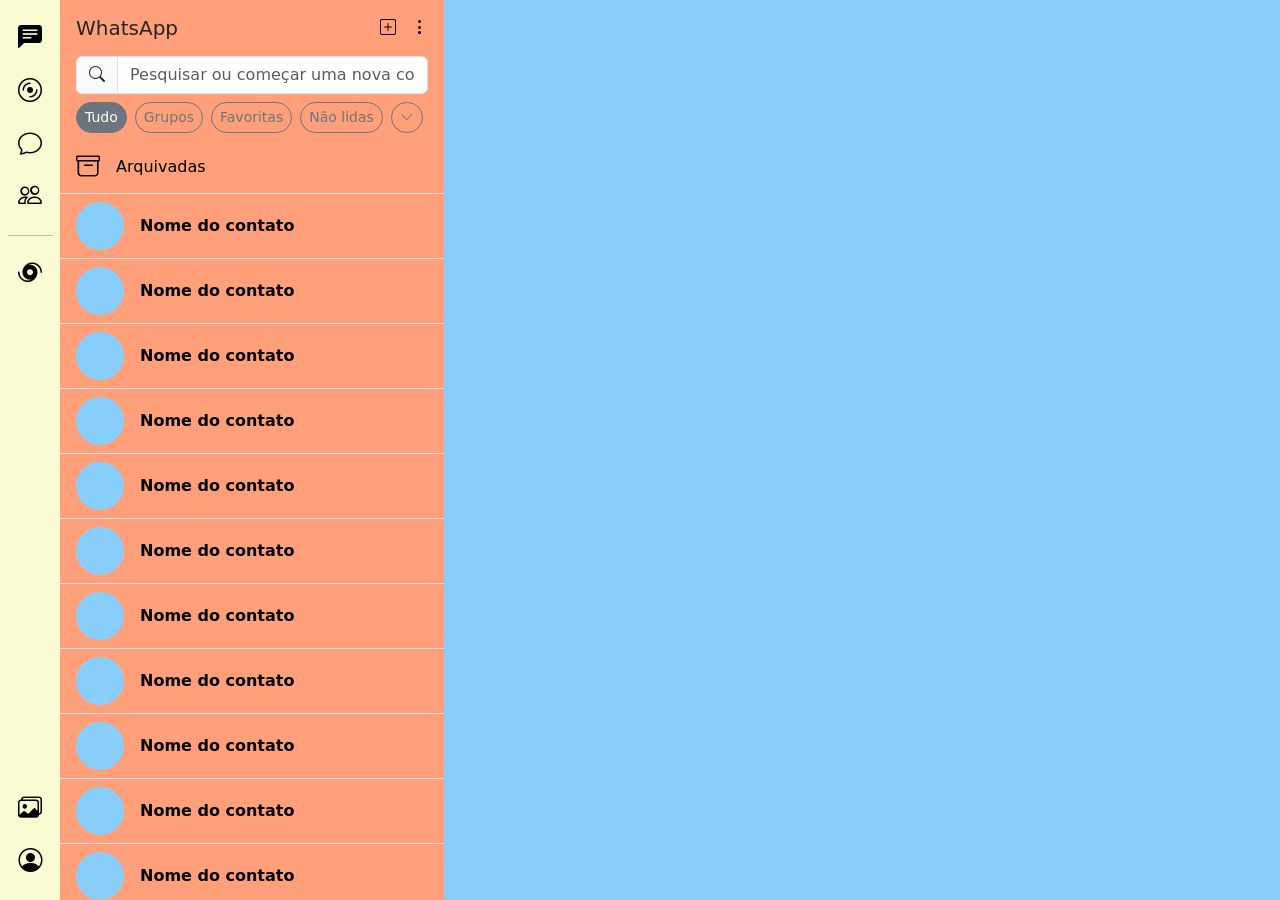
==== index2.html @ 61881d35 "new pages" ====
<!DOCTYPE html>
<html lang="en">
<head>
    <meta charset="UTF-8">
    <meta name="viewport" content="width=device-width, initial-scale=1.0">
    <link rel="stylesheet" href="style.css">
    <link rel="stylesheet" href="https://cdn.jsdelivr.net/npm/bootstrap@5.3.8/dist/css/bootstrap.min.css">
    <link rel="stylesheet" href="https://cdn.jsdelivr.net/npm/bootstrap-icons@1.13.1/font/bootstrap-icons.min.css">
    <title>Document</title>
</head>
<body>

    <div class="d-flex vh-100">

        <div class="d-flex flex-column align-items-center py-3 A" style="width: 60px;">
            <ul class="nav nav-pills flex-column align-items-center gap-2 h4">
                <li class="nav-item">
                    <a class="nav-link text-black" aria-current="page" href="#">
                        <i class="bi bi-chat-left-text-fill"></i>
                    </a>
                </li>
                <li class="nav-item">
                    <a class="nav-link text-black" href="#">
                        <i class="bi bi-disc"></i>
                    </a>
                </li>
                <li class="nav-item">
                    <a class="nav-link text-black" href="#">
                        <i class="bi bi-chat"></i>
                    </a>
                </li>
                <li class="nav-item">
                    <a class="nav-link text-black" href="#">
                        <i class="bi bi-people"></i>
                    </a>
                </li>
            </ul>

            <hr class="w-75 my-3">

            <ul class="nav nav-pills flex-column align-items-center h4">
                <li class="nav-item">
                    <a class="nav-link text-black" href="#">
                        <i class="bi bi-hurricane"></i>
                    </a>
                </li>
            </ul>

            <ul class="nav nav-pills flex-column align-items-center gap-2 h4 mt-auto">
                <li class="nav-item">
                    <a class="nav-link text-black" href="#">
                        <i class="bi bi-images"></i>
                    </a>
                </li>
                <li class="nav-item">
                    <a class="nav-link text-black" href="#">
                        <i class="bi bi-person-circle"></i>
                    </a>
                </li>
            </ul>
        </div>


        <div class="d-flex flex-column B" style="width: 30%;">

            <div class="p-3 d-flex justify-content-between align-items-center">
                <h5 class="m-0">WhatsApp</h5>
                <div class="d-flex gap-3">
                    <a href="#" class="text-black"><i class="bi bi-plus-square"></i></a>
                    <a href="#" class="text-black"><i class="bi bi-three-dots-vertical"></i></a>
                </div>
            </div>

            <div class="px-3 pb-2">
                <div class="input-group">
                    <span class="input-group-text"><i class="bi bi-search"></i></span>
                    <input type="text" class="form-control" placeholder="Pesquisar ou começar uma nova conversa">
                </div>
            </div>

            <div class="px-3 pb-2 d-flex gap-2">
                <input type="radio" class="btn-check" name="filtro" id="filtroTudo" checked>
                <label class="btn btn-sm btn-outline-secondary rounded-pill" for="filtroTudo">Tudo</label>

                <input type="radio" class="btn-check" name="filtro" id="filtroGrupos">
                <label class="btn btn-sm btn-outline-secondary rounded-pill" for="filtroGrupos">Grupos</label>

                <input type="radio" class="btn-check" name="filtro" id="filtroFavoritas">
                <label class="btn btn-sm btn-outline-secondary rounded-pill" for="filtroFavoritas">Favoritas</label>

                <input type="radio" class="btn-check" name="filtro" id="filtroNaoLidas">
                <label class="btn btn-sm btn-outline-secondary rounded-pill" for="filtroNaoLidas">Não lidas</label>

                <button class="btn btn-sm btn-outline-secondary rounded-pill">
                    <i class="bi bi-chevron-down"></i>
                </button>
            </div>

            <!-- LISTA DE CONVERSAS (scrollável) -->
            <div class="overflow-y-auto flex-grow-1">
                <!-- ARQUIVADAS -->
                <a href="#" class="d-flex align-items-center gap-3 px-3 py-2 text-black text-decoration-none border-bottom">
                    <i class="bi bi-archive fs-4"></i>
                    <span>Arquivadas</span>
                </a>

                
                <a href="#" class="d-flex align-items-center gap-3 px-3 py-2 text-black text-decoration-none border-bottom">
                    <div class="rounded-circle C flex-shrink-0" style="width: 48px; height: 48px;"></div>
                    <div class="flex-grow-1 overflow-hidden">
                        <div class="d-flex justify-content-between">
                            <span class="fw-semibold">Nome do contato</span>
                        </div>
                    </div>
                </a>
                <a href="#" class="d-flex align-items-center gap-3 px-3 py-2 text-black text-decoration-none border-bottom">
                    <div class="rounded-circle C flex-shrink-0" style="width: 48px; height: 48px;"></div>
                    <div class="flex-grow-1 overflow-hidden">
                        <div class="d-flex justify-content-between">
                            <span class="fw-semibold">Nome do contato</span>
                        </div>
                    </div>
                </a>
                <a href="#" class="d-flex align-items-center gap-3 px-3 py-2 text-black text-decoration-none border-bottom">
                    <div class="rounded-circle C flex-shrink-0" style="width: 48px; height: 48px;"></div>
                    <div class="flex-grow-1 overflow-hidden">
                        <div class="d-flex justify-content-between">
                            <span class="fw-semibold">Nome do contato</span>
                        </div>
                    </div>
                </a>
                <a href="#" class="d-flex align-items-center gap-3 px-3 py-2 text-black text-decoration-none border-bottom">
                    <div class="rounded-circle C flex-shrink-0" style="width: 48px; height: 48px;"></div>
                    <div class="flex-grow-1 overflow-hidden">
                        <div class="d-flex justify-content-between">
                            <span class="fw-semibold">Nome do contato</span>
                        </div>
                    </div>
                </a>
                <a href="#" class="d-flex align-items-center gap-3 px-3 py-2 text-black text-decoration-none border-bottom">
                    <div class="rounded-circle C flex-shrink-0" style="width: 48px; height: 48px;"></div>
                    <div class="flex-grow-1 overflow-hidden">
                        <div class="d-flex justify-content-between">
                            <span class="fw-semibold">Nome do contato</span>
                        </div>
                    </div>
                </a>
                <a href="#" class="d-flex align-items-center gap-3 px-3 py-2 text-black text-decoration-none border-bottom">
                    <div class="rounded-circle C flex-shrink-0" style="width: 48px; height: 48px;"></div>
                    <div class="flex-grow-1 overflow-hidden">
                        <div class="d-flex justify-content-between">
                            <span class="fw-semibold">Nome do contato</span>
                        </div>
                    </div>
                </a>
                <a href="#" class="d-flex align-items-center gap-3 px-3 py-2 text-black text-decoration-none border-bottom">
                    <div class="rounded-circle C flex-shrink-0" style="width: 48px; height: 48px;"></div>
                    <div class="flex-grow-1 overflow-hidden">
                        <div class="d-flex justify-content-between">
                            <span class="fw-semibold">Nome do contato</span>
                        </div>
                    </div>
                </a>
                <a href="#" class="d-flex align-items-center gap-3 px-3 py-2 text-black text-decoration-none border-bottom">
                    <div class="rounded-circle C flex-shrink-0" style="width: 48px; height: 48px;"></div>
                    <div class="flex-grow-1 overflow-hidden">
                        <div class="d-flex justify-content-between">
                            <span class="fw-semibold">Nome do contato</span>
                        </div>
                    </div>
                </a>
                <a href="#" class="d-flex align-items-center gap-3 px-3 py-2 text-black text-decoration-none border-bottom">
                    <div class="rounded-circle C flex-shrink-0" style="width: 48px; height: 48px;"></div>
                    <div class="flex-grow-1 overflow-hidden">
                        <div class="d-flex justify-content-between">
                            <span class="fw-semibold">Nome do contato</span>
                        </div>
                    </div>
                </a>
                <a href="#" class="d-flex align-items-center gap-3 px-3 py-2 text-black text-decoration-none border-bottom">
                    <div class="rounded-circle C flex-shrink-0" style="width: 48px; height: 48px;"></div>
                    <div class="flex-grow-1 overflow-hidden">
                        <div class="d-flex justify-content-between">
                            <span class="fw-semibold">Nome do contato</span>
                        </div>
                    </div>
                </a>
                <a href="#" class="d-flex align-items-center gap-3 px-3 py-2 text-black text-decoration-none border-bottom">
                    <div class="rounded-circle C flex-shrink-0" style="width: 48px; height: 48px;"></div>
                    <div class="flex-grow-1 overflow-hidden">
                        <div class="d-flex justify-content-between">
                            <span class="fw-semibold">Nome do contato</span>
                        </div>
                    </div>
                </a>
                <a href="#" class="d-flex align-items-center gap-3 px-3 py-2 text-black text-decoration-none border-bottom">
                    <div class="rounded-circle C flex-shrink-0" style="width: 48px; height: 48px;"></div>
                    <div class="flex-grow-1 overflow-hidden">
                        <div class="d-flex justify-content-between">
                            <span class="fw-semibold">Nome do contato</span>
                        </div>
                    </div>
                </a>
                <a href="#" class="d-flex align-items-center gap-3 px-3 py-2 text-black text-decoration-none border-bottom">
                    <div class="rounded-circle C flex-shrink-0" style="width: 48px; height: 48px;"></div>
                    <div class="flex-grow-1 overflow-hidden">
                        <div class="d-flex justify-content-between">
                            <span class="fw-semibold">Nome do contato</span>
                        </div>
                    </div>
                </a>
                <a href="#" class="d-flex align-items-center gap-3 px-3 py-2 text-black text-decoration-none border-bottom">
                    <div class="rounded-circle C flex-shrink-0" style="width: 48px; height: 48px;"></div>
                    <div class="flex-grow-1 overflow-hidden">
                        <div class="d-flex justify-content-between">
                            <span class="fw-semibold">Nome do contato</span>
                        </div>
                    </div>
                </a>
            </div>

        </div>


        <div class="flex-grow-1 C">

        </div>

    </div>
    
<script src="https://cdn.jsdelivr.net/npm/bootstrap@5.3.8/dist/js/bootstrap.bundle.min.js"></script>
</body>
</html>
---- style.css ----
.PINK{
    background-color: pink;
}

.LGREEN{
    background-color: #ceffe8;
    border: 2px solid #686868;
}

.GREEN{
    background-color: #ceffe85b;
}

.BLACK{
    background-color: #252525;
}

.qr-box {
    aspect-ratio: 1 / 1;
}


.A{
    background-color: lightgoldenrodyellow;
}
.B{
    background-color: lightsalmon;
}
.C{
    background-color: lightskyblue;
}
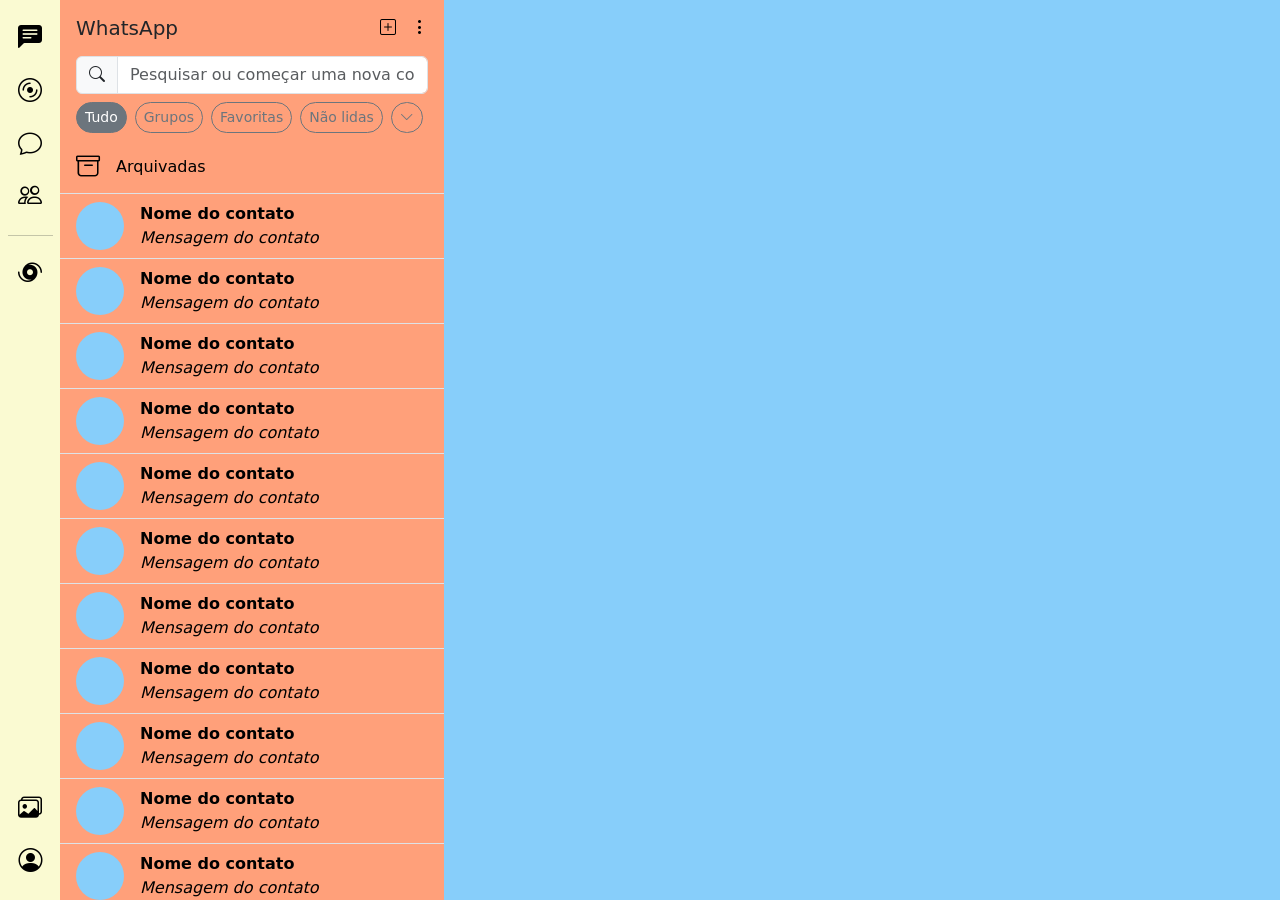
==== commit ddf5d786: "atualização na lista de conversas" ====
--- a/index2.html
+++ b/index2.html
@@ -12,6 +12,7 @@
 
     <div class="d-flex vh-100">
 
+        <!-- Navbar -->
         <div class="d-flex flex-column align-items-center py-3 A" style="width: 60px;">
             <ul class="nav nav-pills flex-column align-items-center gap-2 h4">
                 <li class="nav-item">
@@ -60,7 +61,7 @@
             </ul>
         </div>
 
-
+        <!-- Contatos -->
         <div class="d-flex flex-column B" style="width: 30%;">
 
             <div class="p-3 d-flex justify-content-between align-items-center">
@@ -96,7 +97,7 @@
                 </button>
             </div>
 
-            <!-- LISTA DE CONVERSAS (scrollável) -->
+            <!-- LISTA DE CONVERSAS -->
             <div class="overflow-y-auto flex-grow-1">
                 <!-- ARQUIVADAS -->
                 <a href="#" class="d-flex align-items-center gap-3 px-3 py-2 text-black text-decoration-none border-bottom">
@@ -111,109 +112,151 @@
                         <div class="d-flex justify-content-between">
                             <span class="fw-semibold">Nome do contato</span>
                         </div>
-                    </div>
-                </a>
-                <a href="#" class="d-flex align-items-center gap-3 px-3 py-2 text-black text-decoration-none border-bottom">
-                    <div class="rounded-circle C flex-shrink-0" style="width: 48px; height: 48px;"></div>
-                    <div class="flex-grow-1 overflow-hidden">
-                        <div class="d-flex justify-content-between">
-                            <span class="fw-semibold">Nome do contato</span>
-                        </div>
-                    </div>
-                </a>
-                <a href="#" class="d-flex align-items-center gap-3 px-3 py-2 text-black text-decoration-none border-bottom">
-                    <div class="rounded-circle C flex-shrink-0" style="width: 48px; height: 48px;"></div>
-                    <div class="flex-grow-1 overflow-hidden">
-                        <div class="d-flex justify-content-between">
-                            <span class="fw-semibold">Nome do contato</span>
-                        </div>
-                    </div>
-                </a>
-                <a href="#" class="d-flex align-items-center gap-3 px-3 py-2 text-black text-decoration-none border-bottom">
-                    <div class="rounded-circle C flex-shrink-0" style="width: 48px; height: 48px;"></div>
-                    <div class="flex-grow-1 overflow-hidden">
-                        <div class="d-flex justify-content-between">
-                            <span class="fw-semibold">Nome do contato</span>
-                        </div>
-                    </div>
-                </a>
-                <a href="#" class="d-flex align-items-center gap-3 px-3 py-2 text-black text-decoration-none border-bottom">
-                    <div class="rounded-circle C flex-shrink-0" style="width: 48px; height: 48px;"></div>
-                    <div class="flex-grow-1 overflow-hidden">
-                        <div class="d-flex justify-content-between">
-                            <span class="fw-semibold">Nome do contato</span>
-                        </div>
-                    </div>
-                </a>
-                <a href="#" class="d-flex align-items-center gap-3 px-3 py-2 text-black text-decoration-none border-bottom">
-                    <div class="rounded-circle C flex-shrink-0" style="width: 48px; height: 48px;"></div>
-                    <div class="flex-grow-1 overflow-hidden">
-                        <div class="d-flex justify-content-between">
-                            <span class="fw-semibold">Nome do contato</span>
-                        </div>
-                    </div>
-                </a>
-                <a href="#" class="d-flex align-items-center gap-3 px-3 py-2 text-black text-decoration-none border-bottom">
-                    <div class="rounded-circle C flex-shrink-0" style="width: 48px; height: 48px;"></div>
-                    <div class="flex-grow-1 overflow-hidden">
-                        <div class="d-flex justify-content-between">
-                            <span class="fw-semibold">Nome do contato</span>
-                        </div>
-                    </div>
-                </a>
-                <a href="#" class="d-flex align-items-center gap-3 px-3 py-2 text-black text-decoration-none border-bottom">
-                    <div class="rounded-circle C flex-shrink-0" style="width: 48px; height: 48px;"></div>
-                    <div class="flex-grow-1 overflow-hidden">
-                        <div class="d-flex justify-content-between">
-                            <span class="fw-semibold">Nome do contato</span>
-                        </div>
-                    </div>
-                </a>
-                <a href="#" class="d-flex align-items-center gap-3 px-3 py-2 text-black text-decoration-none border-bottom">
-                    <div class="rounded-circle C flex-shrink-0" style="width: 48px; height: 48px;"></div>
-                    <div class="flex-grow-1 overflow-hidden">
-                        <div class="d-flex justify-content-between">
-                            <span class="fw-semibold">Nome do contato</span>
-                        </div>
-                    </div>
-                </a>
-                <a href="#" class="d-flex align-items-center gap-3 px-3 py-2 text-black text-decoration-none border-bottom">
-                    <div class="rounded-circle C flex-shrink-0" style="width: 48px; height: 48px;"></div>
-                    <div class="flex-grow-1 overflow-hidden">
-                        <div class="d-flex justify-content-between">
-                            <span class="fw-semibold">Nome do contato</span>
-                        </div>
-                    </div>
-                </a>
-                <a href="#" class="d-flex align-items-center gap-3 px-3 py-2 text-black text-decoration-none border-bottom">
-                    <div class="rounded-circle C flex-shrink-0" style="width: 48px; height: 48px;"></div>
-                    <div class="flex-grow-1 overflow-hidden">
-                        <div class="d-flex justify-content-between">
-                            <span class="fw-semibold">Nome do contato</span>
-                        </div>
-                    </div>
-                </a>
-                <a href="#" class="d-flex align-items-center gap-3 px-3 py-2 text-black text-decoration-none border-bottom">
-                    <div class="rounded-circle C flex-shrink-0" style="width: 48px; height: 48px;"></div>
-                    <div class="flex-grow-1 overflow-hidden">
-                        <div class="d-flex justify-content-between">
-                            <span class="fw-semibold">Nome do contato</span>
-                        </div>
-                    </div>
-                </a>
-                <a href="#" class="d-flex align-items-center gap-3 px-3 py-2 text-black text-decoration-none border-bottom">
-                    <div class="rounded-circle C flex-shrink-0" style="width: 48px; height: 48px;"></div>
-                    <div class="flex-grow-1 overflow-hidden">
-                        <div class="d-flex justify-content-between">
-                            <span class="fw-semibold">Nome do contato</span>
-                        </div>
-                    </div>
-                </a>
-                <a href="#" class="d-flex align-items-center gap-3 px-3 py-2 text-black text-decoration-none border-bottom">
-                    <div class="rounded-circle C flex-shrink-0" style="width: 48px; height: 48px;"></div>
-                    <div class="flex-grow-1 overflow-hidden">
-                        <div class="d-flex justify-content-between">
-                            <span class="fw-semibold">Nome do contato</span>
+                        <div class="d-flex justify-content-between">
+                            <span><em>Mensagem do contato</em></span>
+                        </div>
+                    </div>
+                </a>
+                <a href="#" class="d-flex align-items-center gap-3 px-3 py-2 text-black text-decoration-none border-bottom">
+                    <div class="rounded-circle C flex-shrink-0" style="width: 48px; height: 48px;"></div>
+                    <div class="flex-grow-1 overflow-hidden">
+                        <div class="d-flex justify-content-between">
+                            <span class="fw-semibold">Nome do contato</span>
+                        </div>
+                        <div class="d-flex justify-content-between">
+                            <span><em>Mensagem do contato</em></span>
+                        </div>
+                    </div>
+                </a>                
+                <a href="#" class="d-flex align-items-center gap-3 px-3 py-2 text-black text-decoration-none border-bottom">
+                    <div class="rounded-circle C flex-shrink-0" style="width: 48px; height: 48px;"></div>
+                    <div class="flex-grow-1 overflow-hidden">
+                        <div class="d-flex justify-content-between">
+                            <span class="fw-semibold">Nome do contato</span>
+                        </div>
+                        <div class="d-flex justify-content-between">
+                            <span><em>Mensagem do contato</em></span>
+                        </div>
+                    </div>
+                </a>
+                <a href="#" class="d-flex align-items-center gap-3 px-3 py-2 text-black text-decoration-none border-bottom">
+                    <div class="rounded-circle C flex-shrink-0" style="width: 48px; height: 48px;"></div>
+                    <div class="flex-grow-1 overflow-hidden">
+                        <div class="d-flex justify-content-between">
+                            <span class="fw-semibold">Nome do contato</span>
+                        </div>
+                        <div class="d-flex justify-content-between">
+                            <span><em>Mensagem do contato</em></span>
+                        </div>
+                    </div>
+                </a>                
+                <a href="#" class="d-flex align-items-center gap-3 px-3 py-2 text-black text-decoration-none border-bottom">
+                    <div class="rounded-circle C flex-shrink-0" style="width: 48px; height: 48px;"></div>
+                    <div class="flex-grow-1 overflow-hidden">
+                        <div class="d-flex justify-content-between">
+                            <span class="fw-semibold">Nome do contato</span>
+                        </div>
+                        <div class="d-flex justify-content-between">
+                            <span><em>Mensagem do contato</em></span>
+                        </div>
+                    </div>
+                </a>
+                <a href="#" class="d-flex align-items-center gap-3 px-3 py-2 text-black text-decoration-none border-bottom">
+                    <div class="rounded-circle C flex-shrink-0" style="width: 48px; height: 48px;"></div>
+                    <div class="flex-grow-1 overflow-hidden">
+                        <div class="d-flex justify-content-between">
+                            <span class="fw-semibold">Nome do contato</span>
+                        </div>
+                        <div class="d-flex justify-content-between">
+                            <span><em>Mensagem do contato</em></span>
+                        </div>
+                    </div>
+                </a>                
+                <a href="#" class="d-flex align-items-center gap-3 px-3 py-2 text-black text-decoration-none border-bottom">
+                    <div class="rounded-circle C flex-shrink-0" style="width: 48px; height: 48px;"></div>
+                    <div class="flex-grow-1 overflow-hidden">
+                        <div class="d-flex justify-content-between">
+                            <span class="fw-semibold">Nome do contato</span>
+                        </div>
+                        <div class="d-flex justify-content-between">
+                            <span><em>Mensagem do contato</em></span>
+                        </div>
+                    </div>
+                </a>
+                <a href="#" class="d-flex align-items-center gap-3 px-3 py-2 text-black text-decoration-none border-bottom">
+                    <div class="rounded-circle C flex-shrink-0" style="width: 48px; height: 48px;"></div>
+                    <div class="flex-grow-1 overflow-hidden">
+                        <div class="d-flex justify-content-between">
+                            <span class="fw-semibold">Nome do contato</span>
+                        </div>
+                        <div class="d-flex justify-content-between">
+                            <span><em>Mensagem do contato</em></span>
+                        </div>
+                    </div>
+                </a>                
+                <a href="#" class="d-flex align-items-center gap-3 px-3 py-2 text-black text-decoration-none border-bottom">
+                    <div class="rounded-circle C flex-shrink-0" style="width: 48px; height: 48px;"></div>
+                    <div class="flex-grow-1 overflow-hidden">
+                        <div class="d-flex justify-content-between">
+                            <span class="fw-semibold">Nome do contato</span>
+                        </div>
+                        <div class="d-flex justify-content-between">
+                            <span><em>Mensagem do contato</em></span>
+                        </div>
+                    </div>
+                </a>
+                <a href="#" class="d-flex align-items-center gap-3 px-3 py-2 text-black text-decoration-none border-bottom">
+                    <div class="rounded-circle C flex-shrink-0" style="width: 48px; height: 48px;"></div>
+                    <div class="flex-grow-1 overflow-hidden">
+                        <div class="d-flex justify-content-between">
+                            <span class="fw-semibold">Nome do contato</span>
+                        </div>
+                        <div class="d-flex justify-content-between">
+                            <span><em>Mensagem do contato</em></span>
+                        </div>
+                    </div>
+                </a>                
+                <a href="#" class="d-flex align-items-center gap-3 px-3 py-2 text-black text-decoration-none border-bottom">
+                    <div class="rounded-circle C flex-shrink-0" style="width: 48px; height: 48px;"></div>
+                    <div class="flex-grow-1 overflow-hidden">
+                        <div class="d-flex justify-content-between">
+                            <span class="fw-semibold">Nome do contato</span>
+                        </div>
+                        <div class="d-flex justify-content-between">
+                            <span><em>Mensagem do contato</em></span>
+                        </div>
+                    </div>
+                </a>
+                <a href="#" class="d-flex align-items-center gap-3 px-3 py-2 text-black text-decoration-none border-bottom">
+                    <div class="rounded-circle C flex-shrink-0" style="width: 48px; height: 48px;"></div>
+                    <div class="flex-grow-1 overflow-hidden">
+                        <div class="d-flex justify-content-between">
+                            <span class="fw-semibold">Nome do contato</span>
+                        </div>
+                        <div class="d-flex justify-content-between">
+                            <span><em>Mensagem do contato</em></span>
+                        </div>
+                    </div>
+                </a>                
+                <a href="#" class="d-flex align-items-center gap-3 px-3 py-2 text-black text-decoration-none border-bottom">
+                    <div class="rounded-circle C flex-shrink-0" style="width: 48px; height: 48px;"></div>
+                    <div class="flex-grow-1 overflow-hidden">
+                        <div class="d-flex justify-content-between">
+                            <span class="fw-semibold">Nome do contato</span>
+                        </div>
+                        <div class="d-flex justify-content-between">
+                            <span><em>Mensagem do contato</em></span>
+                        </div>
+                    </div>
+                </a>
+                <a href="#" class="d-flex align-items-center gap-3 px-3 py-2 text-black text-decoration-none border-bottom">
+                    <div class="rounded-circle C flex-shrink-0" style="width: 48px; height: 48px;"></div>
+                    <div class="flex-grow-1 overflow-hidden">
+                        <div class="d-flex justify-content-between">
+                            <span class="fw-semibold">Nome do contato</span>
+                        </div>
+                        <div class="d-flex justify-content-between">
+                            <span><em>Mensagem do contato</em></span>
                         </div>
                     </div>
                 </a>
@@ -221,9 +264,16 @@
 
         </div>
 
-
-        <div class="flex-grow-1 C">
-
+        <!-- Conversas -->
+        <div class="flex-grow-1 C d-flex justify-content-center align-items-center vh-100">
+            <div class="">
+
+            </div>
+
+
+            <div>
+
+            </div>
         </div>
 
     </div>
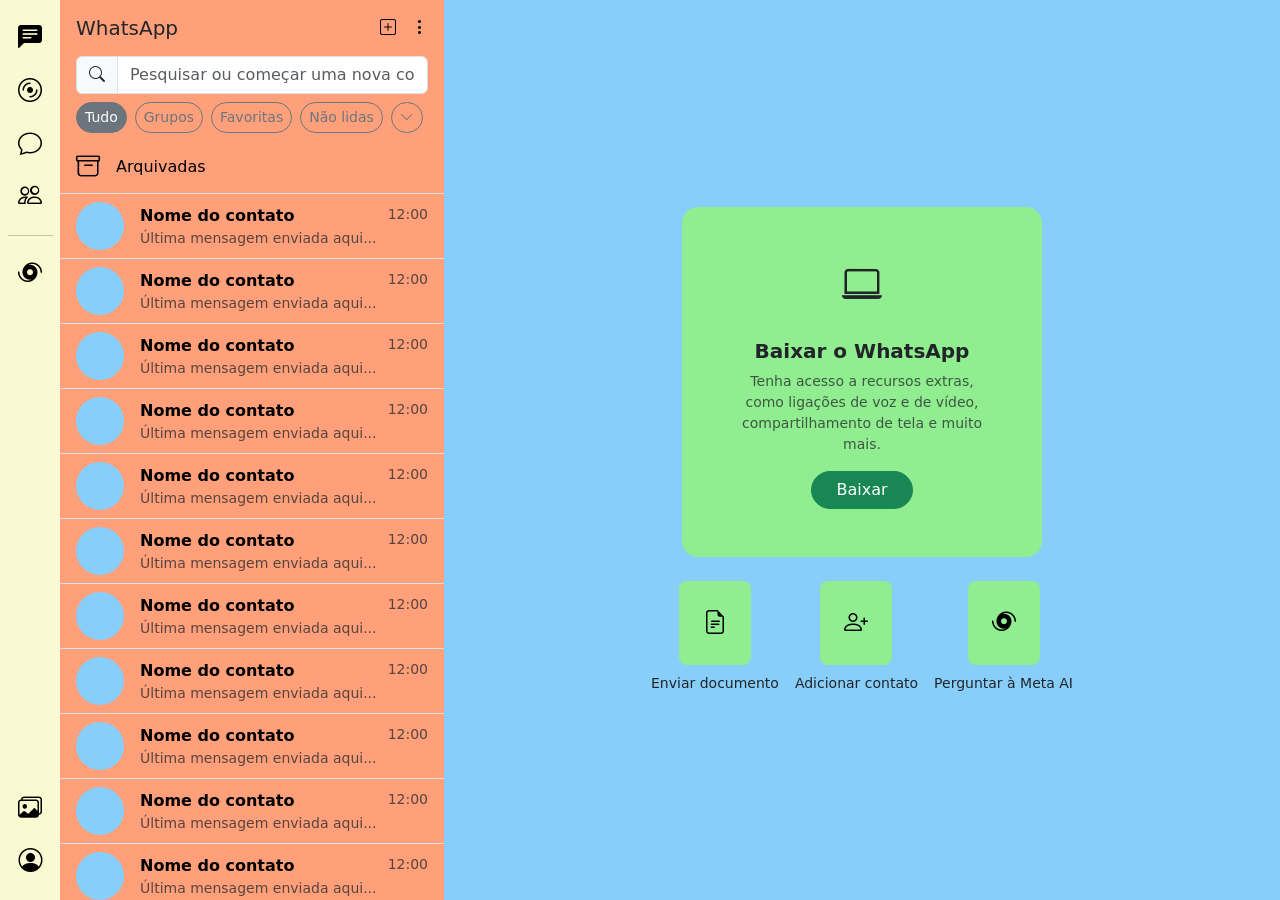
==== commit 777ee295: "finalização" ====
--- a/index2.html
+++ b/index2.html
@@ -61,11 +61,11 @@
             </ul>
         </div>
 
-        <!-- Contatos -->
+        <!-- Conversas -->
         <div class="d-flex flex-column B" style="width: 30%;">
 
             <div class="p-3 d-flex justify-content-between align-items-center">
-                <h5 class="m-0">WhatsApp</h5>
+                <h5 class="m-0" onclick="window.location.href='index.html'" style="cursor: pointer;">WhatsApp</h5>
                 <div class="d-flex gap-3">
                     <a href="#" class="text-black"><i class="bi bi-plus-square"></i></a>
                     <a href="#" class="text-black"><i class="bi bi-three-dots-vertical"></i></a>
@@ -105,179 +105,355 @@
                     <span>Arquivadas</span>
                 </a>
 
-                
-                <a href="#" class="d-flex align-items-center gap-3 px-3 py-2 text-black text-decoration-none border-bottom">
-                    <div class="rounded-circle C flex-shrink-0" style="width: 48px; height: 48px;"></div>
-                    <div class="flex-grow-1 overflow-hidden">
-                        <div class="d-flex justify-content-between">
-                            <span class="fw-semibold">Nome do contato</span>
-                        </div>
-                        <div class="d-flex justify-content-between">
-                            <span><em>Mensagem do contato</em></span>
-                        </div>
-                    </div>
-                </a>
-                <a href="#" class="d-flex align-items-center gap-3 px-3 py-2 text-black text-decoration-none border-bottom">
-                    <div class="rounded-circle C flex-shrink-0" style="width: 48px; height: 48px;"></div>
-                    <div class="flex-grow-1 overflow-hidden">
-                        <div class="d-flex justify-content-between">
-                            <span class="fw-semibold">Nome do contato</span>
-                        </div>
-                        <div class="d-flex justify-content-between">
-                            <span><em>Mensagem do contato</em></span>
-                        </div>
-                    </div>
-                </a>                
-                <a href="#" class="d-flex align-items-center gap-3 px-3 py-2 text-black text-decoration-none border-bottom">
-                    <div class="rounded-circle C flex-shrink-0" style="width: 48px; height: 48px;"></div>
-                    <div class="flex-grow-1 overflow-hidden">
-                        <div class="d-flex justify-content-between">
-                            <span class="fw-semibold">Nome do contato</span>
-                        </div>
-                        <div class="d-flex justify-content-between">
-                            <span><em>Mensagem do contato</em></span>
-                        </div>
-                    </div>
-                </a>
-                <a href="#" class="d-flex align-items-center gap-3 px-3 py-2 text-black text-decoration-none border-bottom">
-                    <div class="rounded-circle C flex-shrink-0" style="width: 48px; height: 48px;"></div>
-                    <div class="flex-grow-1 overflow-hidden">
-                        <div class="d-flex justify-content-between">
-                            <span class="fw-semibold">Nome do contato</span>
-                        </div>
-                        <div class="d-flex justify-content-between">
-                            <span><em>Mensagem do contato</em></span>
-                        </div>
-                    </div>
-                </a>                
-                <a href="#" class="d-flex align-items-center gap-3 px-3 py-2 text-black text-decoration-none border-bottom">
-                    <div class="rounded-circle C flex-shrink-0" style="width: 48px; height: 48px;"></div>
-                    <div class="flex-grow-1 overflow-hidden">
-                        <div class="d-flex justify-content-between">
-                            <span class="fw-semibold">Nome do contato</span>
-                        </div>
-                        <div class="d-flex justify-content-between">
-                            <span><em>Mensagem do contato</em></span>
-                        </div>
-                    </div>
-                </a>
-                <a href="#" class="d-flex align-items-center gap-3 px-3 py-2 text-black text-decoration-none border-bottom">
-                    <div class="rounded-circle C flex-shrink-0" style="width: 48px; height: 48px;"></div>
-                    <div class="flex-grow-1 overflow-hidden">
-                        <div class="d-flex justify-content-between">
-                            <span class="fw-semibold">Nome do contato</span>
-                        </div>
-                        <div class="d-flex justify-content-between">
-                            <span><em>Mensagem do contato</em></span>
-                        </div>
-                    </div>
-                </a>                
-                <a href="#" class="d-flex align-items-center gap-3 px-3 py-2 text-black text-decoration-none border-bottom">
-                    <div class="rounded-circle C flex-shrink-0" style="width: 48px; height: 48px;"></div>
-                    <div class="flex-grow-1 overflow-hidden">
-                        <div class="d-flex justify-content-between">
-                            <span class="fw-semibold">Nome do contato</span>
-                        </div>
-                        <div class="d-flex justify-content-between">
-                            <span><em>Mensagem do contato</em></span>
-                        </div>
-                    </div>
-                </a>
-                <a href="#" class="d-flex align-items-center gap-3 px-3 py-2 text-black text-decoration-none border-bottom">
-                    <div class="rounded-circle C flex-shrink-0" style="width: 48px; height: 48px;"></div>
-                    <div class="flex-grow-1 overflow-hidden">
-                        <div class="d-flex justify-content-between">
-                            <span class="fw-semibold">Nome do contato</span>
-                        </div>
-                        <div class="d-flex justify-content-between">
-                            <span><em>Mensagem do contato</em></span>
-                        </div>
-                    </div>
-                </a>                
-                <a href="#" class="d-flex align-items-center gap-3 px-3 py-2 text-black text-decoration-none border-bottom">
-                    <div class="rounded-circle C flex-shrink-0" style="width: 48px; height: 48px;"></div>
-                    <div class="flex-grow-1 overflow-hidden">
-                        <div class="d-flex justify-content-between">
-                            <span class="fw-semibold">Nome do contato</span>
-                        </div>
-                        <div class="d-flex justify-content-between">
-                            <span><em>Mensagem do contato</em></span>
-                        </div>
-                    </div>
-                </a>
-                <a href="#" class="d-flex align-items-center gap-3 px-3 py-2 text-black text-decoration-none border-bottom">
-                    <div class="rounded-circle C flex-shrink-0" style="width: 48px; height: 48px;"></div>
-                    <div class="flex-grow-1 overflow-hidden">
-                        <div class="d-flex justify-content-between">
-                            <span class="fw-semibold">Nome do contato</span>
-                        </div>
-                        <div class="d-flex justify-content-between">
-                            <span><em>Mensagem do contato</em></span>
-                        </div>
-                    </div>
-                </a>                
-                <a href="#" class="d-flex align-items-center gap-3 px-3 py-2 text-black text-decoration-none border-bottom">
-                    <div class="rounded-circle C flex-shrink-0" style="width: 48px; height: 48px;"></div>
-                    <div class="flex-grow-1 overflow-hidden">
-                        <div class="d-flex justify-content-between">
-                            <span class="fw-semibold">Nome do contato</span>
-                        </div>
-                        <div class="d-flex justify-content-between">
-                            <span><em>Mensagem do contato</em></span>
-                        </div>
-                    </div>
-                </a>
-                <a href="#" class="d-flex align-items-center gap-3 px-3 py-2 text-black text-decoration-none border-bottom">
-                    <div class="rounded-circle C flex-shrink-0" style="width: 48px; height: 48px;"></div>
-                    <div class="flex-grow-1 overflow-hidden">
-                        <div class="d-flex justify-content-between">
-                            <span class="fw-semibold">Nome do contato</span>
-                        </div>
-                        <div class="d-flex justify-content-between">
-                            <span><em>Mensagem do contato</em></span>
-                        </div>
-                    </div>
-                </a>                
-                <a href="#" class="d-flex align-items-center gap-3 px-3 py-2 text-black text-decoration-none border-bottom">
-                    <div class="rounded-circle C flex-shrink-0" style="width: 48px; height: 48px;"></div>
-                    <div class="flex-grow-1 overflow-hidden">
-                        <div class="d-flex justify-content-between">
-                            <span class="fw-semibold">Nome do contato</span>
-                        </div>
-                        <div class="d-flex justify-content-between">
-                            <span><em>Mensagem do contato</em></span>
-                        </div>
-                    </div>
-                </a>
-                <a href="#" class="d-flex align-items-center gap-3 px-3 py-2 text-black text-decoration-none border-bottom">
-                    <div class="rounded-circle C flex-shrink-0" style="width: 48px; height: 48px;"></div>
-                    <div class="flex-grow-1 overflow-hidden">
-                        <div class="d-flex justify-content-between">
-                            <span class="fw-semibold">Nome do contato</span>
-                        </div>
-                        <div class="d-flex justify-content-between">
-                            <span><em>Mensagem do contato</em></span>
-                        </div>
+
+                <a href="#" onclick="abrirConversa()" class="d-flex align-items-center gap-3 px-3 py-2 text-black text-decoration-none border-bottom">
+                    <div class="rounded-circle C flex-shrink-0" style="width: 48px; height: 48px;"></div>
+                    <div class="flex-grow-1 overflow-hidden">
+                        <div class="d-flex justify-content-between">
+                            <span class="fw-semibold">Nome do contato</span>
+                            <small class="text-muted">12:00</small>
+                        </div>
+                        <p class="m-0 text-muted text-truncate small">Última mensagem enviada aqui...</p>
+                    </div>
+                </a>
+                <a href="#" class="d-flex align-items-center gap-3 px-3 py-2 text-black text-decoration-none border-bottom">
+                    <div class="rounded-circle C flex-shrink-0" style="width: 48px; height: 48px;"></div>
+                    <div class="flex-grow-1 overflow-hidden">
+                        <div class="d-flex justify-content-between">
+                            <span class="fw-semibold">Nome do contato</span>
+                            <small class="text-muted">12:00</small>
+                        </div>
+                        <p class="m-0 text-muted text-truncate small">Última mensagem enviada aqui...</p>
+                    </div>
+                </a>
+                <a href="#" class="d-flex align-items-center gap-3 px-3 py-2 text-black text-decoration-none border-bottom">
+                    <div class="rounded-circle C flex-shrink-0" style="width: 48px; height: 48px;"></div>
+                    <div class="flex-grow-1 overflow-hidden">
+                        <div class="d-flex justify-content-between">
+                            <span class="fw-semibold">Nome do contato</span>
+                            <small class="text-muted">12:00</small>
+                        </div>
+                        <p class="m-0 text-muted text-truncate small">Última mensagem enviada aqui...</p>
+                    </div>
+                </a>
+                <a href="#" class="d-flex align-items-center gap-3 px-3 py-2 text-black text-decoration-none border-bottom">
+                    <div class="rounded-circle C flex-shrink-0" style="width: 48px; height: 48px;"></div>
+                    <div class="flex-grow-1 overflow-hidden">
+                        <div class="d-flex justify-content-between">
+                            <span class="fw-semibold">Nome do contato</span>
+                            <small class="text-muted">12:00</small>
+                        </div>
+                        <p class="m-0 text-muted text-truncate small">Última mensagem enviada aqui...</p>
+                    </div>
+                </a>
+                <a href="#" class="d-flex align-items-center gap-3 px-3 py-2 text-black text-decoration-none border-bottom">
+                    <div class="rounded-circle C flex-shrink-0" style="width: 48px; height: 48px;"></div>
+                    <div class="flex-grow-1 overflow-hidden">
+                        <div class="d-flex justify-content-between">
+                            <span class="fw-semibold">Nome do contato</span>
+                            <small class="text-muted">12:00</small>
+                        </div>
+                        <p class="m-0 text-muted text-truncate small">Última mensagem enviada aqui...</p>
+                    </div>
+                </a>
+                <a href="#" class="d-flex align-items-center gap-3 px-3 py-2 text-black text-decoration-none border-bottom">
+                    <div class="rounded-circle C flex-shrink-0" style="width: 48px; height: 48px;"></div>
+                    <div class="flex-grow-1 overflow-hidden">
+                        <div class="d-flex justify-content-between">
+                            <span class="fw-semibold">Nome do contato</span>
+                            <small class="text-muted">12:00</small>
+                        </div>
+                        <p class="m-0 text-muted text-truncate small">Última mensagem enviada aqui...</p>
+                    </div>
+                </a>
+                <a href="#" class="d-flex align-items-center gap-3 px-3 py-2 text-black text-decoration-none border-bottom">
+                    <div class="rounded-circle C flex-shrink-0" style="width: 48px; height: 48px;"></div>
+                    <div class="flex-grow-1 overflow-hidden">
+                        <div class="d-flex justify-content-between">
+                            <span class="fw-semibold">Nome do contato</span>
+                            <small class="text-muted">12:00</small>
+                        </div>
+                        <p class="m-0 text-muted text-truncate small">Última mensagem enviada aqui...</p>
+                    </div>
+                </a>
+                <a href="#" class="d-flex align-items-center gap-3 px-3 py-2 text-black text-decoration-none border-bottom">
+                    <div class="rounded-circle C flex-shrink-0" style="width: 48px; height: 48px;"></div>
+                    <div class="flex-grow-1 overflow-hidden">
+                        <div class="d-flex justify-content-between">
+                            <span class="fw-semibold">Nome do contato</span>
+                            <small class="text-muted">12:00</small>
+                        </div>
+                        <p class="m-0 text-muted text-truncate small">Última mensagem enviada aqui...</p>
+                    </div>
+                </a>
+                <a href="#" class="d-flex align-items-center gap-3 px-3 py-2 text-black text-decoration-none border-bottom">
+                    <div class="rounded-circle C flex-shrink-0" style="width: 48px; height: 48px;"></div>
+                    <div class="flex-grow-1 overflow-hidden">
+                        <div class="d-flex justify-content-between">
+                            <span class="fw-semibold">Nome do contato</span>
+                            <small class="text-muted">12:00</small>
+                        </div>
+                        <p class="m-0 text-muted text-truncate small">Última mensagem enviada aqui...</p>
+                    </div>
+                </a>
+                <a href="#" class="d-flex align-items-center gap-3 px-3 py-2 text-black text-decoration-none border-bottom">
+                    <div class="rounded-circle C flex-shrink-0" style="width: 48px; height: 48px;"></div>
+                    <div class="flex-grow-1 overflow-hidden">
+                        <div class="d-flex justify-content-between">
+                            <span class="fw-semibold">Nome do contato</span>
+                            <small class="text-muted">12:00</small>
+                        </div>
+                        <p class="m-0 text-muted text-truncate small">Última mensagem enviada aqui...</p>
+                    </div>
+                </a>
+                <a href="#" class="d-flex align-items-center gap-3 px-3 py-2 text-black text-decoration-none border-bottom">
+                    <div class="rounded-circle C flex-shrink-0" style="width: 48px; height: 48px;"></div>
+                    <div class="flex-grow-1 overflow-hidden">
+                        <div class="d-flex justify-content-between">
+                            <span class="fw-semibold">Nome do contato</span>
+                            <small class="text-muted">12:00</small>
+                        </div>
+                        <p class="m-0 text-muted text-truncate small">Última mensagem enviada aqui...</p>
+                    </div>
+                </a>
+                <a href="#" class="d-flex align-items-center gap-3 px-3 py-2 text-black text-decoration-none border-bottom">
+                    <div class="rounded-circle C flex-shrink-0" style="width: 48px; height: 48px;"></div>
+                    <div class="flex-grow-1 overflow-hidden">
+                        <div class="d-flex justify-content-between">
+                            <span class="fw-semibold">Nome do contato</span>
+                            <small class="text-muted">12:00</small>
+                        </div>
+                        <p class="m-0 text-muted text-truncate small">Última mensagem enviada aqui...</p>
                     </div>
                 </a>
             </div>
 
         </div>
 
-        <!-- Conversas -->
-        <div class="flex-grow-1 C d-flex justify-content-center align-items-center vh-100">
-            <div class="">
-
-            </div>
-
-
-            <div>
-
+
+        <!-- Painel defaut -->
+        <div id="painelDefault" class="flex-grow-1 d-flex flex-column justify-content-center align-items-center gap-4 C">
+
+            <!-- CARD PRINCIPAL -->
+            <div class="text-center p-5 rounded-4 D" style="max-width: 360px;">
+                <i class="bi bi-laptop fs-1 mb-4 d-block"></i>
+                <h5 class="fw-bold">Baixar o WhatsApp</h5>
+                <p class="text-muted small">Tenha acesso a recursos extras, como ligações de voz e de vídeo, compartilhamento de tela e muito mais.</p>
+                <button class="btn btn-success rounded-pill px-4">Baixar</button>
+            </div>
+
+            <!-- ATALHOS -->
+            <div class="d-flex gap-3">
+
+                <div class="d-flex flex-column align-items-center gap-2">
+                    <a href="#" class="p-4 rounded-3 text-black text-decoration-none D">
+                        <i class="bi bi-file-earmark-text fs-4"></i>
+                    </a>
+                    <small>Enviar documento</small>
+                </div>
+
+                <div class="d-flex flex-column align-items-center gap-2">
+                    <a href="#" class="p-4 rounded-3 text-black text-decoration-none D">
+                        <i class="bi bi-person-plus fs-4"></i>
+                    </a>
+                    <small>Adicionar contato</small>
+                </div>
+
+                <div class="d-flex flex-column align-items-center gap-2">
+                    <a href="#" class="p-4 rounded-3 text-black text-decoration-none D">
+                        <i class="bi bi-hurricane fs-4"></i>
+                    </a>
+                    <small>Perguntar à Meta AI</small>
+                </div>
             </div>
         </div>
+
+        <!-- Painel de conversa -->
+        <div id="painelConversa" class="flex-grow-1 d-flex flex-column C d-none">
+            <div class="d-flex justify-content-between align-items-center px-3 py-2 border-bottom">
+                <div class="d-flex align-items-center gap-3">
+                    <div class="rounded-circle D flex-shrink-0" style="width: 40px; height: 40px;"></div>
+                    <div>
+                        <div class="fw-semibold">Nome do contato</div>
+                        <small class="text-muted">dados da conversa</small>
+                    </div>
+                </div>
+                <div class="d-flex align-items-center gap-3">
+                    <button class="btn btn-outline-secondary btn-sm rounded-pill d-flex align-items-center gap-2">
+                        <i class="bi bi-camera-video"></i> Ligar
+                        <i class="bi bi-chevron-down"></i>
+                    </button>
+                    <a href="#" class="text-black"><i class="bi bi-search fs-5"></i></a>
+                    <a href="#" class="text-black"><i class="bi bi-three-dots-vertical fs-5"></i></a>
+                </div>
+            </div>
+
+            <!-- ÁREA DE MENSAGENS -->
+            <div class="flex-grow-1 overflow-y-auto px-4 py-3 d-flex flex-column gap-2">
+
+                <!-- SEPARADOR DE DATA -->
+                <div class="text-center my-2">
+                    <span class="px-3 py-1 rounded-pill small D">Hoje</span>
+                </div>
+
+                <!-- ENVIADAS -->
+                <div class="d-flex justify-content-end">
+                    <div class="px-3 py-2 rounded-3 E d-flex align-items-end gap-2" style="max-width: 65%;">
+                        <span>Mensagem exemplo</span>
+                        <small class="text-muted text-nowrap">18:57 <i class="bi bi-check2-all"></i></small>
+                    </div>
+                </div>
+                <div class="d-flex justify-content-start">
+                    <div class="px-3 py-2 rounded-3 D d-flex align-items-end gap-2" style="max-width: 65%;">
+                        <span>Mensagem exemplo</span>
+                        <small class="text-muted text-nowrap">18:57</small>
+                    </div>
+                </div>
+                <div class="d-flex justify-content-end">
+                    <div class="px-3 py-2 rounded-3 E d-flex align-items-end gap-2" style="max-width: 65%;">
+                        <span>Mensagem exemplo</span>
+                        <small class="text-muted text-nowrap">18:58 <i class="bi bi-check2-all"></i></small>
+                    </div>
+                </div>
+                <div class="d-flex justify-content-end">
+                    <div class="px-3 py-2 rounded-3 E d-flex align-items-end gap-2" style="max-width: 65%;">
+                        <span>Mensagem exemplo</span>
+                        <small class="text-muted text-nowrap">18:58 <i class="bi bi-check2-all"></i></small>
+                    </div>
+                </div>
+                <div class="d-flex justify-content-start">
+                    <div class="px-3 py-2 rounded-3 D d-flex align-items-end gap-2" style="max-width: 65%;">
+                        <span>Mensagem exemplo</span>
+                        <small class="text-muted text-nowrap">18:58</small>
+                    </div>
+                </div>
+                <div class="d-flex justify-content-end">
+                    <div class="px-3 py-2 rounded-3 E d-flex align-items-end gap-2" style="max-width: 65%;">
+                        <span>Mensagem exemplo</span>
+                        <small class="text-muted text-nowrap">18:58 <i class="bi bi-check2-all"></i></small>
+                    </div>
+                </div>
+                <div class="d-flex justify-content-start">
+                    <div class="px-3 py-2 rounded-3 D d-flex align-items-end gap-2" style="max-width: 65%;">
+                        <span>Mensagem exemplo</span>
+                        <small class="text-muted text-nowrap">18:58</small>
+                    </div>
+                </div>
+                <div class="d-flex justify-content-end">
+                    <div class="px-3 py-2 rounded-3 E d-flex align-items-end gap-2" style="max-width: 65%;">
+                        <span>Mensagem exemplo</span>
+                        <small class="text-muted text-nowrap">18:58 <i class="bi bi-check2-all"></i></small>
+                    </div>
+                </div>
+                <div class="d-flex justify-content-start">
+                    <div class="px-3 py-2 rounded-3 D d-flex align-items-end gap-2" style="max-width: 65%;">
+                        <span>Mensagem exemplo</span>
+                        <small class="text-muted text-nowrap">18:58</small>
+                    </div>
+                </div>
+                <div class="d-flex justify-content-end">
+                    <div class="px-3 py-2 rounded-3 E d-flex align-items-end gap-2" style="max-width: 65%;">
+                        <span>Mensagem exemplo</span>
+                        <small class="text-muted text-nowrap">18:58 <i class="bi bi-check2-all"></i></small>
+                    </div>
+                </div>
+                <div class="d-flex justify-content-start">
+                    <div class="px-3 py-2 rounded-3 D d-flex align-items-end gap-2" style="max-width: 65%;">
+                        <span>Mensagem exemplo</span>
+                        <small class="text-muted text-nowrap">18:58</small>
+                    </div>
+                </div>
+                <div class="d-flex justify-content-end">
+                    <div class="px-3 py-2 rounded-3 E d-flex align-items-end gap-2" style="max-width: 65%;">
+                        <span>Mensagem exemplo</span>
+                        <small class="text-muted text-nowrap">18:58 <i class="bi bi-check2-all"></i></small>
+                    </div>
+                </div>
+                <div class="d-flex justify-content-start">
+                    <div class="px-3 py-2 rounded-3 D d-flex align-items-end gap-2" style="max-width: 65%;">
+                        <span>Mensagem exemplo</span>
+                        <small class="text-muted text-nowrap">18:58</small>
+                    </div>
+                </div>
+                <div class="d-flex justify-content-end">
+                    <div class="px-3 py-2 rounded-3 E d-flex align-items-end gap-2" style="max-width: 65%;">
+                        <span>Mensagem exemplo</span>
+                        <small class="text-muted text-nowrap">18:58 <i class="bi bi-check2-all"></i></small>
+                    </div>
+                </div>
+                <div class="d-flex justify-content-start">
+                    <div class="px-3 py-2 rounded-3 D d-flex align-items-end gap-2" style="max-width: 65%;">
+                        <span>Mensagem exemplo</span>
+                        <small class="text-muted text-nowrap">18:58</small>
+                    </div>
+                </div>
+                <div class="d-flex justify-content-end">
+                    <div class="px-3 py-2 rounded-3 E d-flex align-items-end gap-2" style="max-width: 65%;">
+                        <span>Mensagem exemplo</span>
+                        <small class="text-muted text-nowrap">18:58 <i class="bi bi-check2-all"></i></small>
+                    </div>
+                </div>
+                <div class="d-flex justify-content-start">
+                    <div class="px-3 py-2 rounded-3 D d-flex align-items-end gap-2" style="max-width: 65%;">
+                        <span>Mensagem exemplo</span>
+                        <small class="text-muted text-nowrap">18:58</small>
+                    </div>
+                </div>
+                <div class="d-flex justify-content-end">
+                    <div class="px-3 py-2 rounded-3 E d-flex align-items-end gap-2" style="max-width: 65%;">
+                        <span>Mensagem exemplo</span>
+                        <small class="text-muted text-nowrap">18:58 <i class="bi bi-check2-all"></i></small>
+                    </div>
+                </div>
+                <div class="d-flex justify-content-start">
+                    <div class="px-3 py-2 rounded-3 D d-flex align-items-end gap-2" style="max-width: 65%;">
+                        <span>Mensagem exemplo</span>
+                        <small class="text-muted text-nowrap">18:58</small>
+                    </div>
+                </div>
+                <div class="d-flex justify-content-end">
+                    <div class="px-3 py-2 rounded-3 E d-flex align-items-end gap-2" style="max-width: 65%;">
+                        <span>Mensagem exemplo</span>
+                        <small class="text-muted text-nowrap">18:58 <i class="bi bi-check2-all"></i></small>
+                    </div>
+                </div>
+                <div class="d-flex justify-content-start">
+                    <div class="px-3 py-2 rounded-3 D d-flex align-items-end gap-2" style="max-width: 65%;">
+                        <span>Mensagem exemplo</span>
+                        <small class="text-muted text-nowrap">18:58</small>
+                    </div>
+                </div>
+
+            </div>
+
+            <!-- INPUT DE MENSAGEM -->
+            <div class="d-flex align-items-center gap-3 px-3 py-2 border-top">
+                <a href="#" class="text-black"><i class="bi bi-plus-lg fs-5"></i></a>
+                <a href="#" class="text-black"><i class="bi bi-emoji-smile fs-5"></i></a>
+                <input type="text" class="form-control rounded-pill" placeholder="Digite uma mensagem">
+                <a href="#" class="text-black"><i class="bi bi-mic fs-5"></i></a>
+            </div>
+
+        </div>
+
 
     </div>
     
 <script src="https://cdn.jsdelivr.net/npm/bootstrap@5.3.8/dist/js/bootstrap.bundle.min.js"></script>
+<script src="https://cdn.jsdelivr.net/npm/bootstrap@5.3.8/dist/js/bootstrap.bundle.min.js"></script>
+<script>
+    let Pdefaut = true
+    function abrirConversa() {
+        if (Pdefaut == true) {
+            document.getElementById('painelDefault').classList.add('d-none');
+            document.getElementById('painelConversa').classList.remove('d-none');
+            Pdefaut=false
+        } else {
+            document.getElementById('painelDefault').classList.remove('d-none');
+            document.getElementById('painelConversa').classList.add('d-none');
+            Pdefaut=true
+        };
+    };
+</script>
 </body>
 </html>
--- a/style.css
+++ b/style.css
@@ -28,4 +28,10 @@
 }
 .C{
     background-color: lightskyblue;
+}
+.D{
+    background-color: lightgreen;
+}
+.E{
+    background-color: lightseagreen;
 }
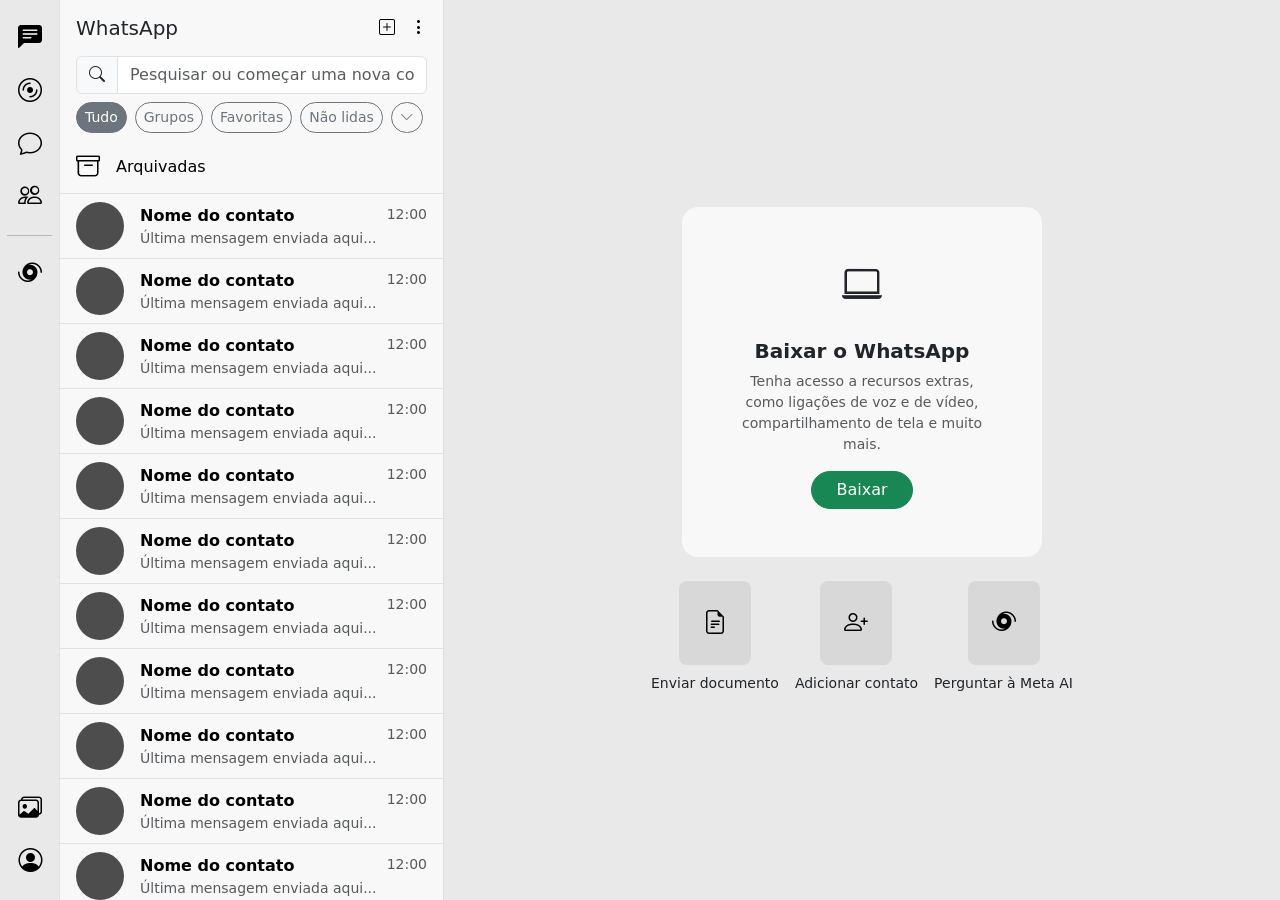
==== commit 1d24e7ae: "correção de cores" ====
--- a/index2.html
+++ b/index2.html
@@ -13,7 +13,7 @@
     <div class="d-flex vh-100">
 
         <!-- Navbar -->
-        <div class="d-flex flex-column align-items-center py-3 A" style="width: 60px;">
+        <div class="d-flex flex-column align-items-center py-3 A border-end" style="width: 60px;">
             <ul class="nav nav-pills flex-column align-items-center gap-2 h4">
                 <li class="nav-item">
                     <a class="nav-link text-black" aria-current="page" href="#">
@@ -62,10 +62,10 @@
         </div>
 
         <!-- Conversas -->
-        <div class="d-flex flex-column B" style="width: 30%;">
+        <div class="d-flex flex-column border-end B" style="width: 30%;">
 
             <div class="p-3 d-flex justify-content-between align-items-center">
-                <h5 class="m-0" onclick="window.location.href='index.html'" style="cursor: pointer;">WhatsApp</h5>
+                <h5 class="m-0 cursor" onclick="window.location.href='index.html'">WhatsApp</h5>
                 <div class="d-flex gap-3">
                     <a href="#" class="text-black"><i class="bi bi-plus-square"></i></a>
                     <a href="#" class="text-black"><i class="bi bi-three-dots-vertical"></i></a>
@@ -107,135 +107,155 @@
 
 
                 <a href="#" onclick="abrirConversa()" class="d-flex align-items-center gap-3 px-3 py-2 text-black text-decoration-none border-bottom">
-                    <div class="rounded-circle C flex-shrink-0" style="width: 48px; height: 48px;"></div>
-                    <div class="flex-grow-1 overflow-hidden">
-                        <div class="d-flex justify-content-between">
-                            <span class="fw-semibold">Nome do contato</span>
-                            <small class="text-muted">12:00</small>
-                        </div>
-                        <p class="m-0 text-muted text-truncate small">Última mensagem enviada aqui...</p>
-                    </div>
-                </a>
-                <a href="#" class="d-flex align-items-center gap-3 px-3 py-2 text-black text-decoration-none border-bottom">
-                    <div class="rounded-circle C flex-shrink-0" style="width: 48px; height: 48px;"></div>
-                    <div class="flex-grow-1 overflow-hidden">
-                        <div class="d-flex justify-content-between">
-                            <span class="fw-semibold">Nome do contato</span>
-                            <small class="text-muted">12:00</small>
-                        </div>
-                        <p class="m-0 text-muted text-truncate small">Última mensagem enviada aqui...</p>
-                    </div>
-                </a>
-                <a href="#" class="d-flex align-items-center gap-3 px-3 py-2 text-black text-decoration-none border-bottom">
-                    <div class="rounded-circle C flex-shrink-0" style="width: 48px; height: 48px;"></div>
-                    <div class="flex-grow-1 overflow-hidden">
-                        <div class="d-flex justify-content-between">
-                            <span class="fw-semibold">Nome do contato</span>
-                            <small class="text-muted">12:00</small>
-                        </div>
-                        <p class="m-0 text-muted text-truncate small">Última mensagem enviada aqui...</p>
-                    </div>
-                </a>
-                <a href="#" class="d-flex align-items-center gap-3 px-3 py-2 text-black text-decoration-none border-bottom">
-                    <div class="rounded-circle C flex-shrink-0" style="width: 48px; height: 48px;"></div>
-                    <div class="flex-grow-1 overflow-hidden">
-                        <div class="d-flex justify-content-between">
-                            <span class="fw-semibold">Nome do contato</span>
-                            <small class="text-muted">12:00</small>
-                        </div>
-                        <p class="m-0 text-muted text-truncate small">Última mensagem enviada aqui...</p>
-                    </div>
-                </a>
-                <a href="#" class="d-flex align-items-center gap-3 px-3 py-2 text-black text-decoration-none border-bottom">
-                    <div class="rounded-circle C flex-shrink-0" style="width: 48px; height: 48px;"></div>
-                    <div class="flex-grow-1 overflow-hidden">
-                        <div class="d-flex justify-content-between">
-                            <span class="fw-semibold">Nome do contato</span>
-                            <small class="text-muted">12:00</small>
-                        </div>
-                        <p class="m-0 text-muted text-truncate small">Última mensagem enviada aqui...</p>
-                    </div>
-                </a>
-                <a href="#" class="d-flex align-items-center gap-3 px-3 py-2 text-black text-decoration-none border-bottom">
-                    <div class="rounded-circle C flex-shrink-0" style="width: 48px; height: 48px;"></div>
-                    <div class="flex-grow-1 overflow-hidden">
-                        <div class="d-flex justify-content-between">
-                            <span class="fw-semibold">Nome do contato</span>
-                            <small class="text-muted">12:00</small>
-                        </div>
-                        <p class="m-0 text-muted text-truncate small">Última mensagem enviada aqui...</p>
-                    </div>
-                </a>
-                <a href="#" class="d-flex align-items-center gap-3 px-3 py-2 text-black text-decoration-none border-bottom">
-                    <div class="rounded-circle C flex-shrink-0" style="width: 48px; height: 48px;"></div>
-                    <div class="flex-grow-1 overflow-hidden">
-                        <div class="d-flex justify-content-between">
-                            <span class="fw-semibold">Nome do contato</span>
-                            <small class="text-muted">12:00</small>
-                        </div>
-                        <p class="m-0 text-muted text-truncate small">Última mensagem enviada aqui...</p>
-                    </div>
-                </a>
-                <a href="#" class="d-flex align-items-center gap-3 px-3 py-2 text-black text-decoration-none border-bottom">
-                    <div class="rounded-circle C flex-shrink-0" style="width: 48px; height: 48px;"></div>
-                    <div class="flex-grow-1 overflow-hidden">
-                        <div class="d-flex justify-content-between">
-                            <span class="fw-semibold">Nome do contato</span>
-                            <small class="text-muted">12:00</small>
-                        </div>
-                        <p class="m-0 text-muted text-truncate small">Última mensagem enviada aqui...</p>
-                    </div>
-                </a>
-                <a href="#" class="d-flex align-items-center gap-3 px-3 py-2 text-black text-decoration-none border-bottom">
-                    <div class="rounded-circle C flex-shrink-0" style="width: 48px; height: 48px;"></div>
-                    <div class="flex-grow-1 overflow-hidden">
-                        <div class="d-flex justify-content-between">
-                            <span class="fw-semibold">Nome do contato</span>
-                            <small class="text-muted">12:00</small>
-                        </div>
-                        <p class="m-0 text-muted text-truncate small">Última mensagem enviada aqui...</p>
-                    </div>
-                </a>
-                <a href="#" class="d-flex align-items-center gap-3 px-3 py-2 text-black text-decoration-none border-bottom">
-                    <div class="rounded-circle C flex-shrink-0" style="width: 48px; height: 48px;"></div>
-                    <div class="flex-grow-1 overflow-hidden">
-                        <div class="d-flex justify-content-between">
-                            <span class="fw-semibold">Nome do contato</span>
-                            <small class="text-muted">12:00</small>
-                        </div>
-                        <p class="m-0 text-muted text-truncate small">Última mensagem enviada aqui...</p>
-                    </div>
-                </a>
-                <a href="#" class="d-flex align-items-center gap-3 px-3 py-2 text-black text-decoration-none border-bottom">
-                    <div class="rounded-circle C flex-shrink-0" style="width: 48px; height: 48px;"></div>
-                    <div class="flex-grow-1 overflow-hidden">
-                        <div class="d-flex justify-content-between">
-                            <span class="fw-semibold">Nome do contato</span>
-                            <small class="text-muted">12:00</small>
-                        </div>
-                        <p class="m-0 text-muted text-truncate small">Última mensagem enviada aqui...</p>
-                    </div>
-                </a>
-                <a href="#" class="d-flex align-items-center gap-3 px-3 py-2 text-black text-decoration-none border-bottom">
-                    <div class="rounded-circle C flex-shrink-0" style="width: 48px; height: 48px;"></div>
-                    <div class="flex-grow-1 overflow-hidden">
-                        <div class="d-flex justify-content-between">
-                            <span class="fw-semibold">Nome do contato</span>
-                            <small class="text-muted">12:00</small>
-                        </div>
-                        <p class="m-0 text-muted text-truncate small">Última mensagem enviada aqui...</p>
-                    </div>
-                </a>
+                    <div class="rounded-circle C flex-shrink-0 chat"></div>
+                    <div class="flex-grow-1 overflow-hidden">
+                        <div class="d-flex justify-content-between">
+                            <span class="fw-semibold">Nome do contato</span>
+                            <small class="text-muted">12:00</small>
+                        </div>
+                        <p class="m-0 text-muted text-truncate small">Última mensagem enviada aqui...</p>
+                    </div>
+                </a>
+                <a href="#" class="d-flex align-items-center gap-3 px-3 py-2 text-black text-decoration-none border-bottom">
+                    <div class="rounded-circle C flex-shrink-0 chat"></div>
+                    <div class="flex-grow-1 overflow-hidden">
+                        <div class="d-flex justify-content-between">
+                            <span class="fw-semibold">Nome do contato</span>
+                            <small class="text-muted">12:00</small>
+                        </div>
+                        <p class="m-0 text-muted text-truncate small">Última mensagem enviada aqui...</p>
+                    </div>
+                </a>
+                <a href="#" class="d-flex align-items-center gap-3 px-3 py-2 text-black text-decoration-none border-bottom">
+                    <div class="rounded-circle C flex-shrink-0 chat"></div>
+                    <div class="flex-grow-1 overflow-hidden">
+                        <div class="d-flex justify-content-between">
+                            <span class="fw-semibold">Nome do contato</span>
+                            <small class="text-muted">12:00</small>
+                        </div>
+                        <p class="m-0 text-muted text-truncate small">Última mensagem enviada aqui...</p>
+                    </div>
+                </a>
+                <a href="#" class="d-flex align-items-center gap-3 px-3 py-2 text-black text-decoration-none border-bottom">
+                    <div class="rounded-circle C flex-shrink-0 chat"></div>
+                    <div class="flex-grow-1 overflow-hidden">
+                        <div class="d-flex justify-content-between">
+                            <span class="fw-semibold">Nome do contato</span>
+                            <small class="text-muted">12:00</small>
+                        </div>
+                        <p class="m-0 text-muted text-truncate small">Última mensagem enviada aqui...</p>
+                    </div>
+                </a>
+                <a href="#" class="d-flex align-items-center gap-3 px-3 py-2 text-black text-decoration-none border-bottom">
+                    <div class="rounded-circle C flex-shrink-0 chat"></div>
+                    <div class="flex-grow-1 overflow-hidden">
+                        <div class="d-flex justify-content-between">
+                            <span class="fw-semibold">Nome do contato</span>
+                            <small class="text-muted">12:00</small>
+                        </div>
+                        <p class="m-0 text-muted text-truncate small">Última mensagem enviada aqui...</p>
+                    </div>
+                </a>
+                <a href="#" class="d-flex align-items-center gap-3 px-3 py-2 text-black text-decoration-none border-bottom">
+                    <div class="rounded-circle C flex-shrink-0 chat"></div>
+                    <div class="flex-grow-1 overflow-hidden">
+                        <div class="d-flex justify-content-between">
+                            <span class="fw-semibold">Nome do contato</span>
+                            <small class="text-muted">12:00</small>
+                        </div>
+                        <p class="m-0 text-muted text-truncate small">Última mensagem enviada aqui...</p>
+                    </div>
+                </a>
+                <a href="#" class="d-flex align-items-center gap-3 px-3 py-2 text-black text-decoration-none border-bottom">
+                    <div class="rounded-circle C flex-shrink-0 chat"></div>
+                    <div class="flex-grow-1 overflow-hidden">
+                        <div class="d-flex justify-content-between">
+                            <span class="fw-semibold">Nome do contato</span>
+                            <small class="text-muted">12:00</small>
+                        </div>
+                        <p class="m-0 text-muted text-truncate small">Última mensagem enviada aqui...</p>
+                    </div>
+                </a>
+                <a href="#" class="d-flex align-items-center gap-3 px-3 py-2 text-black text-decoration-none border-bottom">
+                    <div class="rounded-circle C flex-shrink-0 chat"></div>
+                    <div class="flex-grow-1 overflow-hidden">
+                        <div class="d-flex justify-content-between">
+                            <span class="fw-semibold">Nome do contato</span>
+                            <small class="text-muted">12:00</small>
+                        </div>
+                        <p class="m-0 text-muted text-truncate small">Última mensagem enviada aqui...</p>
+                    </div>
+                </a>
+                <a href="#" class="d-flex align-items-center gap-3 px-3 py-2 text-black text-decoration-none border-bottom">
+                    <div class="rounded-circle C flex-shrink-0 chat"></div>
+                    <div class="flex-grow-1 overflow-hidden">
+                        <div class="d-flex justify-content-between">
+                            <span class="fw-semibold">Nome do contato</span>
+                            <small class="text-muted">12:00</small>
+                        </div>
+                        <p class="m-0 text-muted text-truncate small">Última mensagem enviada aqui...</p>
+                    </div>
+                </a>
+                <a href="#" class="d-flex align-items-center gap-3 px-3 py-2 text-black text-decoration-none border-bottom">
+                    <div class="rounded-circle C flex-shrink-0 chat"></div>
+                    <div class="flex-grow-1 overflow-hidden">
+                        <div class="d-flex justify-content-between">
+                            <span class="fw-semibold">Nome do contato</span>
+                            <small class="text-muted">12:00</small>
+                        </div>
+                        <p class="m-0 text-muted text-truncate small">Última mensagem enviada aqui...</p>
+                    </div>
+                </a>
+                <a href="#" class="d-flex align-items-center gap-3 px-3 py-2 text-black text-decoration-none border-bottom">
+                    <div class="rounded-circle C flex-shrink-0 chat"></div>
+                    <div class="flex-grow-1 overflow-hidden">
+                        <div class="d-flex justify-content-between">
+                            <span class="fw-semibold">Nome do contato</span>
+                            <small class="text-muted">12:00</small>
+                        </div>
+                        <p class="m-0 text-muted text-truncate small">Última mensagem enviada aqui...</p>
+                    </div>
+                </a>
+                <a href="#" class="d-flex align-items-center gap-3 px-3 py-2 text-black text-decoration-none border-bottom">
+                    <div class="rounded-circle C flex-shrink-0 chat"></div>
+                    <div class="flex-grow-1 overflow-hidden">
+                        <div class="d-flex justify-content-between">
+                            <span class="fw-semibold">Nome do contato</span>
+                            <small class="text-muted">12:00</small>
+                        </div>
+                        <p class="m-0 text-muted text-truncate small">Última mensagem enviada aqui...</p>
+                    </div>
+                </a>
+                <a href="#" class="d-flex align-items-center gap-3 px-3 py-2 text-black text-decoration-none border-bottom">
+                    <div class="rounded-circle C flex-shrink-0 chat"></div>
+                    <div class="flex-grow-1 overflow-hidden">
+                        <div class="d-flex justify-content-between">
+                            <span class="fw-semibold">Nome do contato</span>
+                            <small class="text-muted">12:00</small>
+                        </div>
+                        <p class="m-0 text-muted text-truncate small">Última mensagem enviada aqui...</p>
+                    </div>
+                </a>
+                <a href="#" class="d-flex align-items-center gap-3 px-3 py-2 text-black text-decoration-none border-bottom">
+                    <div class="rounded-circle C flex-shrink-0 chat"></div>
+                    <div class="flex-grow-1 overflow-hidden">
+                        <div class="d-flex justify-content-between">
+                            <span class="fw-semibold">Nome do contato</span>
+                            <small class="text-muted">12:00</small>
+                        </div>
+                        <p class="m-0 text-muted text-truncate small">Última mensagem enviada aqui...</p>
+                    </div>
+                </a>
+
             </div>
 
         </div>
 
-
         <!-- Painel defaut -->
-        <div id="painelDefault" class="flex-grow-1 d-flex flex-column justify-content-center align-items-center gap-4 C">
+        <div id="painelDefault" class="flex-grow-1 d-flex flex-column justify-content-center align-items-center gap-4 A">
 
             <!-- CARD PRINCIPAL -->
-            <div class="text-center p-5 rounded-4 D" style="max-width: 360px;">
+            <div class="text-center p-5 rounded-4 B" style="max-width: 360px;">
                 <i class="bi bi-laptop fs-1 mb-4 d-block"></i>
                 <h5 class="fw-bold">Baixar o WhatsApp</h5>
                 <p class="text-muted small">Tenha acesso a recursos extras, como ligações de voz e de vídeo, compartilhamento de tela e muito mais.</p>
@@ -246,21 +266,21 @@
             <div class="d-flex gap-3">
 
                 <div class="d-flex flex-column align-items-center gap-2">
-                    <a href="#" class="p-4 rounded-3 text-black text-decoration-none D">
+                    <a href="#" class="p-4 rounded-3 text-black text-decoration-none F">
                         <i class="bi bi-file-earmark-text fs-4"></i>
                     </a>
                     <small>Enviar documento</small>
                 </div>
 
                 <div class="d-flex flex-column align-items-center gap-2">
-                    <a href="#" class="p-4 rounded-3 text-black text-decoration-none D">
+                    <a href="#" class="p-4 rounded-3 text-black text-decoration-none F">
                         <i class="bi bi-person-plus fs-4"></i>
                     </a>
                     <small>Adicionar contato</small>
                 </div>
 
                 <div class="d-flex flex-column align-items-center gap-2">
-                    <a href="#" class="p-4 rounded-3 text-black text-decoration-none D">
+                    <a href="#" class="p-4 rounded-3 text-black text-decoration-none F">
                         <i class="bi bi-hurricane fs-4"></i>
                     </a>
                     <small>Perguntar à Meta AI</small>
@@ -269,10 +289,10 @@
         </div>
 
         <!-- Painel de conversa -->
-        <div id="painelConversa" class="flex-grow-1 d-flex flex-column C d-none">
-            <div class="d-flex justify-content-between align-items-center px-3 py-2 border-bottom">
+        <div id="painelConversa" class="flex-grow-1 d-flex flex-column A d-none">
+            <div class="d-flex justify-content-between align-items-center px-3 py-2 border-bottom B">
                 <div class="d-flex align-items-center gap-3">
-                    <div class="rounded-circle D flex-shrink-0" style="width: 40px; height: 40px;"></div>
+                    <div class="rounded-circle C flex-shrink-0" style="width: 40px; height: 40px;"></div>
                     <div>
                         <div class="fw-semibold">Nome do contato</div>
                         <small class="text-muted">dados da conversa</small>
@@ -290,152 +310,154 @@
 
             <!-- ÁREA DE MENSAGENS -->
             <div class="flex-grow-1 overflow-y-auto px-4 py-3 d-flex flex-column gap-2">
-
+                <!-- ENVIADAS -->
+                <div class="d-flex justify-content-end">
+                    <div class="px-3 py-2 rounded-3 E d-flex align-items-end gap-2 mesage">
+                        <span>Mensagem exemplo</span>
+                        <small class="text-muted text-nowrap">15:04 <i class="bi bi-check2-all"></i></small>
+                    </div>
+                </div>
+                <div class="d-flex justify-content-start">
+                    <div class="px-3 py-2 rounded-3 D d-flex align-items-end gap-2 mesage">
+                        <span>Mensagem exemplo</span>
+                        <small class="text-muted text-nowrap">15:04</small>
+                    </div>
+                </div>
+                <div class="d-flex justify-content-end">
+                    <div class="px-3 py-2 rounded-3 E d-flex align-items-end gap-2 mesage">
+                        <span>Mensagem exemplo</span>
+                        <small class="text-muted text-nowrap">15:04 <i class="bi bi-check2-all"></i></small>
+                    </div>
+                </div>
+                <div class="d-flex justify-content-start">
+                    <div class="px-3 py-2 rounded-3 D d-flex align-items-end gap-2 mesage">
+                        <span>Mensagem exemplo</span>
+                        <small class="text-muted text-nowrap">15:04</small>
+                    </div>
+                </div>
+                <div class="d-flex justify-content-end">
+                    <div class="px-3 py-2 rounded-3 E d-flex align-items-end gap-2 mesage">
+                        <span>Mensagem exemplo</span>
+                        <small class="text-muted text-nowrap">15:04 <i class="bi bi-check2-all"></i></small>
+                    </div>
+                </div>
+                <div class="d-flex justify-content-start">
+                    <div class="px-3 py-2 rounded-3 D d-flex align-items-end gap-2 mesage">
+                        <span>Mensagem exemplo</span>
+                        <small class="text-muted text-nowrap">15:04</small>
+                    </div>
+                </div>
+                
+                
                 <!-- SEPARADOR DE DATA -->
                 <div class="text-center my-2">
                     <span class="px-3 py-1 rounded-pill small D">Hoje</span>
                 </div>
 
-                <!-- ENVIADAS -->
-                <div class="d-flex justify-content-end">
-                    <div class="px-3 py-2 rounded-3 E d-flex align-items-end gap-2" style="max-width: 65%;">
+                
+                <div class="d-flex justify-content-end">
+                    <div class="px-3 py-2 rounded-3 E d-flex align-items-end gap-2 mesage">
+                        <span>Mensagem exemplo</span>
+                        <small class="text-muted text-nowrap">18:58 <i class="bi bi-check2-all"></i></small>
+                    </div>
+                </div>
+                <div class="d-flex justify-content-start">
+                    <div class="px-3 py-2 rounded-3 D d-flex align-items-end gap-2 mesage">
+                        <span>Mensagem exemplo</span>
+                        <small class="text-muted text-nowrap">18:58</small>
+                    </div>
+                </div>
+                <div class="d-flex justify-content-end">
+                    <div class="px-3 py-2 rounded-3 E d-flex align-items-end gap-2 mesage">
+                        <span>Mensagem exemplo</span>
+                        <small class="text-muted text-nowrap">18:58 <i class="bi bi-check2-all"></i></small>
+                    </div>
+                </div>
+                <div class="d-flex justify-content-start">
+                    <div class="px-3 py-2 rounded-3 D d-flex align-items-end gap-2 mesage">
+                        <span>Mensagem exemplo</span>
+                        <small class="text-muted text-nowrap">18:58</small>
+                    </div>
+                </div>
+                <div class="d-flex justify-content-end">
+                    <div class="px-3 py-2 rounded-3 E d-flex align-items-end gap-2 mesage">
+                        <span>Mensagem exemplo</span>
+                        <small class="text-muted text-nowrap">18:58 <i class="bi bi-check2-all"></i></small>
+                    </div>
+                </div>
+                <div class="d-flex justify-content-start">
+                    <div class="px-3 py-2 rounded-3 D d-flex align-items-end gap-2 mesage">
+                        <span>Mensagem exemplo</span>
+                        <small class="text-muted text-nowrap">18:58</small>
+                    </div>
+                </div>
+                <div class="d-flex justify-content-end">
+                    <div class="px-3 py-2 rounded-3 E d-flex align-items-end gap-2 mesage">
+                        <span>Mensagem exemplo</span>
+                        <small class="text-muted text-nowrap">18:58 <i class="bi bi-check2-all"></i></small>
+                    </div>
+                </div>
+                <div class="d-flex justify-content-start">
+                    <div class="px-3 py-2 rounded-3 D d-flex align-items-end gap-2 mesage">
+                        <span>Mensagem exemplo</span>
+                        <small class="text-muted text-nowrap">18:58</small>
+                    </div>
+                </div>
+                <div class="d-flex justify-content-end">
+                    <div class="px-3 py-2 rounded-3 E d-flex align-items-end gap-2 mesage">
+                        <span>Mensagem exemplo</span>
+                        <small class="text-muted text-nowrap">18:58 <i class="bi bi-check2-all"></i></small>
+                    </div>
+                </div>
+                <div class="d-flex justify-content-start">
+                    <div class="px-3 py-2 rounded-3 D d-flex align-items-end gap-2 mesage">
+                        <span>Mensagem exemplo</span>
+                        <small class="text-muted text-nowrap">18:58</small>
+                    </div>
+                </div>
+                <div class="d-flex justify-content-end">
+                    <div class="px-3 py-2 rounded-3 E d-flex align-items-end gap-2 mesage">
+                        <span>Mensagem exemplo</span>
+                        <small class="text-muted text-nowrap">18:58 <i class="bi bi-check2-all"></i></small>
+                    </div>
+                </div>
+                <div class="d-flex justify-content-start">
+                    <div class="px-3 py-2 rounded-3 D d-flex align-items-end gap-2 mesage">
+                        <span>Mensagem exemplo</span>
+                        <small class="text-muted text-nowrap">18:58</small>
+                    </div>
+                </div>
+                <div class="d-flex justify-content-end">
+                    <div class="px-3 py-2 rounded-3 E d-flex align-items-end gap-2 mesage">
+                        <span>Mensagem exemplo</span>
+                        <small class="text-muted text-nowrap">18:58 <i class="bi bi-check2-all"></i></small>
+                    </div>
+                </div>
+                <div class="d-flex justify-content-start">
+                    <div class="px-3 py-2 rounded-3 D d-flex align-items-end gap-2 mesage">
+                        <span>Mensagem exemplo</span>
+                        <small class="text-muted text-nowrap">18:58</small>
+                    </div>
+                </div>
+                <div class="d-flex justify-content-end">
+                    <div class="px-3 py-2 rounded-3 E d-flex align-items-end gap-2 mesage">
                         <span>Mensagem exemplo</span>
                         <small class="text-muted text-nowrap">18:57 <i class="bi bi-check2-all"></i></small>
                     </div>
                 </div>
-                <div class="d-flex justify-content-start">
-                    <div class="px-3 py-2 rounded-3 D d-flex align-items-end gap-2" style="max-width: 65%;">
-                        <span>Mensagem exemplo</span>
-                        <small class="text-muted text-nowrap">18:57</small>
-                    </div>
-                </div>
-                <div class="d-flex justify-content-end">
-                    <div class="px-3 py-2 rounded-3 E d-flex align-items-end gap-2" style="max-width: 65%;">
-                        <span>Mensagem exemplo</span>
-                        <small class="text-muted text-nowrap">18:58 <i class="bi bi-check2-all"></i></small>
-                    </div>
-                </div>
-                <div class="d-flex justify-content-end">
-                    <div class="px-3 py-2 rounded-3 E d-flex align-items-end gap-2" style="max-width: 65%;">
-                        <span>Mensagem exemplo</span>
-                        <small class="text-muted text-nowrap">18:58 <i class="bi bi-check2-all"></i></small>
-                    </div>
-                </div>
-                <div class="d-flex justify-content-start">
-                    <div class="px-3 py-2 rounded-3 D d-flex align-items-end gap-2" style="max-width: 65%;">
-                        <span>Mensagem exemplo</span>
-                        <small class="text-muted text-nowrap">18:58</small>
-                    </div>
-                </div>
-                <div class="d-flex justify-content-end">
-                    <div class="px-3 py-2 rounded-3 E d-flex align-items-end gap-2" style="max-width: 65%;">
-                        <span>Mensagem exemplo</span>
-                        <small class="text-muted text-nowrap">18:58 <i class="bi bi-check2-all"></i></small>
-                    </div>
-                </div>
-                <div class="d-flex justify-content-start">
-                    <div class="px-3 py-2 rounded-3 D d-flex align-items-end gap-2" style="max-width: 65%;">
-                        <span>Mensagem exemplo</span>
-                        <small class="text-muted text-nowrap">18:58</small>
-                    </div>
-                </div>
-                <div class="d-flex justify-content-end">
-                    <div class="px-3 py-2 rounded-3 E d-flex align-items-end gap-2" style="max-width: 65%;">
-                        <span>Mensagem exemplo</span>
-                        <small class="text-muted text-nowrap">18:58 <i class="bi bi-check2-all"></i></small>
-                    </div>
-                </div>
-                <div class="d-flex justify-content-start">
-                    <div class="px-3 py-2 rounded-3 D d-flex align-items-end gap-2" style="max-width: 65%;">
-                        <span>Mensagem exemplo</span>
-                        <small class="text-muted text-nowrap">18:58</small>
-                    </div>
-                </div>
-                <div class="d-flex justify-content-end">
-                    <div class="px-3 py-2 rounded-3 E d-flex align-items-end gap-2" style="max-width: 65%;">
-                        <span>Mensagem exemplo</span>
-                        <small class="text-muted text-nowrap">18:58 <i class="bi bi-check2-all"></i></small>
-                    </div>
-                </div>
-                <div class="d-flex justify-content-start">
-                    <div class="px-3 py-2 rounded-3 D d-flex align-items-end gap-2" style="max-width: 65%;">
-                        <span>Mensagem exemplo</span>
-                        <small class="text-muted text-nowrap">18:58</small>
-                    </div>
-                </div>
-                <div class="d-flex justify-content-end">
-                    <div class="px-3 py-2 rounded-3 E d-flex align-items-end gap-2" style="max-width: 65%;">
-                        <span>Mensagem exemplo</span>
-                        <small class="text-muted text-nowrap">18:58 <i class="bi bi-check2-all"></i></small>
-                    </div>
-                </div>
-                <div class="d-flex justify-content-start">
-                    <div class="px-3 py-2 rounded-3 D d-flex align-items-end gap-2" style="max-width: 65%;">
-                        <span>Mensagem exemplo</span>
-                        <small class="text-muted text-nowrap">18:58</small>
-                    </div>
-                </div>
-                <div class="d-flex justify-content-end">
-                    <div class="px-3 py-2 rounded-3 E d-flex align-items-end gap-2" style="max-width: 65%;">
-                        <span>Mensagem exemplo</span>
-                        <small class="text-muted text-nowrap">18:58 <i class="bi bi-check2-all"></i></small>
-                    </div>
-                </div>
-                <div class="d-flex justify-content-start">
-                    <div class="px-3 py-2 rounded-3 D d-flex align-items-end gap-2" style="max-width: 65%;">
-                        <span>Mensagem exemplo</span>
-                        <small class="text-muted text-nowrap">18:58</small>
-                    </div>
-                </div>
-                <div class="d-flex justify-content-end">
-                    <div class="px-3 py-2 rounded-3 E d-flex align-items-end gap-2" style="max-width: 65%;">
-                        <span>Mensagem exemplo</span>
-                        <small class="text-muted text-nowrap">18:58 <i class="bi bi-check2-all"></i></small>
-                    </div>
-                </div>
-                <div class="d-flex justify-content-start">
-                    <div class="px-3 py-2 rounded-3 D d-flex align-items-end gap-2" style="max-width: 65%;">
-                        <span>Mensagem exemplo</span>
-                        <small class="text-muted text-nowrap">18:58</small>
-                    </div>
-                </div>
-                <div class="d-flex justify-content-end">
-                    <div class="px-3 py-2 rounded-3 E d-flex align-items-end gap-2" style="max-width: 65%;">
-                        <span>Mensagem exemplo</span>
-                        <small class="text-muted text-nowrap">18:58 <i class="bi bi-check2-all"></i></small>
-                    </div>
-                </div>
-                <div class="d-flex justify-content-start">
-                    <div class="px-3 py-2 rounded-3 D d-flex align-items-end gap-2" style="max-width: 65%;">
-                        <span>Mensagem exemplo</span>
-                        <small class="text-muted text-nowrap">18:58</small>
-                    </div>
-                </div>
-                <div class="d-flex justify-content-end">
-                    <div class="px-3 py-2 rounded-3 E d-flex align-items-end gap-2" style="max-width: 65%;">
-                        <span>Mensagem exemplo</span>
-                        <small class="text-muted text-nowrap">18:58 <i class="bi bi-check2-all"></i></small>
-                    </div>
-                </div>
-                <div class="d-flex justify-content-start">
-                    <div class="px-3 py-2 rounded-3 D d-flex align-items-end gap-2" style="max-width: 65%;">
-                        <span>Mensagem exemplo</span>
-                        <small class="text-muted text-nowrap">18:58</small>
-                    </div>
-                </div>
 
             </div>
 
             <!-- INPUT DE MENSAGEM -->
-            <div class="d-flex align-items-center gap-3 px-3 py-2 border-top">
-                <a href="#" class="text-black"><i class="bi bi-plus-lg fs-5"></i></a>
-                <a href="#" class="text-black"><i class="bi bi-emoji-smile fs-5"></i></a>
-                <input type="text" class="form-control rounded-pill" placeholder="Digite uma mensagem">
-                <a href="#" class="text-black"><i class="bi bi-mic fs-5"></i></a>
-            </div>
-
+            <div class="d-flex input-group align-items-center gap-3 px-3 py-2">
+                <div class="input-group flex-nowrap">
+                    <span class="input-group-text" id="addon-wrapping"><i class="bi bi-plus-lg fs-5"></i></span>
+                    <span class="input-group-text" id="addon-wrapping"><i class="bi bi-emoji-smile fs-5"></i></span>
+                    <input type="text" class="form-control" placeholder="Username" aria-label="Username" aria-describedby="addon-wrapping">
+                    <span class="input-group-text" id="addon-wrapping"><i class="bi bi-mic fs-5"></i></span>
+                </div>
+            </div>
         </div>
-
 
     </div>
     
--- a/style.css
+++ b/style.css
@@ -1,14 +1,10 @@
 .PINK{
-    background-color: pink;
+    background-color: #faf6e6;
 }
 
 .LGREEN{
-    background-color: #ceffe8;
-    border: 2px solid #686868;
-}
-
-.GREEN{
-    background-color: #ceffe85b;
+    background-color: #ffffff;
+    border: 1.9px solid #3a3a3acb;
 }
 
 .BLACK{
@@ -19,19 +15,34 @@
     aspect-ratio: 1 / 1;
 }
 
+.cursor{
+    cursor: pointer;
+}
+
+.chat{
+    width: 48px;
+    height: 48px;
+}
+
+.mesage{
+    max-width: 65%;
+}
 
 .A{
-    background-color: lightgoldenrodyellow;
+    background-color: #e9e9e9;
 }
 .B{
-    background-color: lightsalmon;
+    background-color: #f8f8f8;
 }
 .C{
-    background-color: lightskyblue;
+    background-color: #4d4d4d;
 }
 .D{
-    background-color: lightgreen;
+    background-color: #ffffff;
 }
 .E{
-    background-color: lightseagreen;
+    background-color: #9dff6fc2;
+}
+.F{
+    background-color: #bebebe67;
 }
